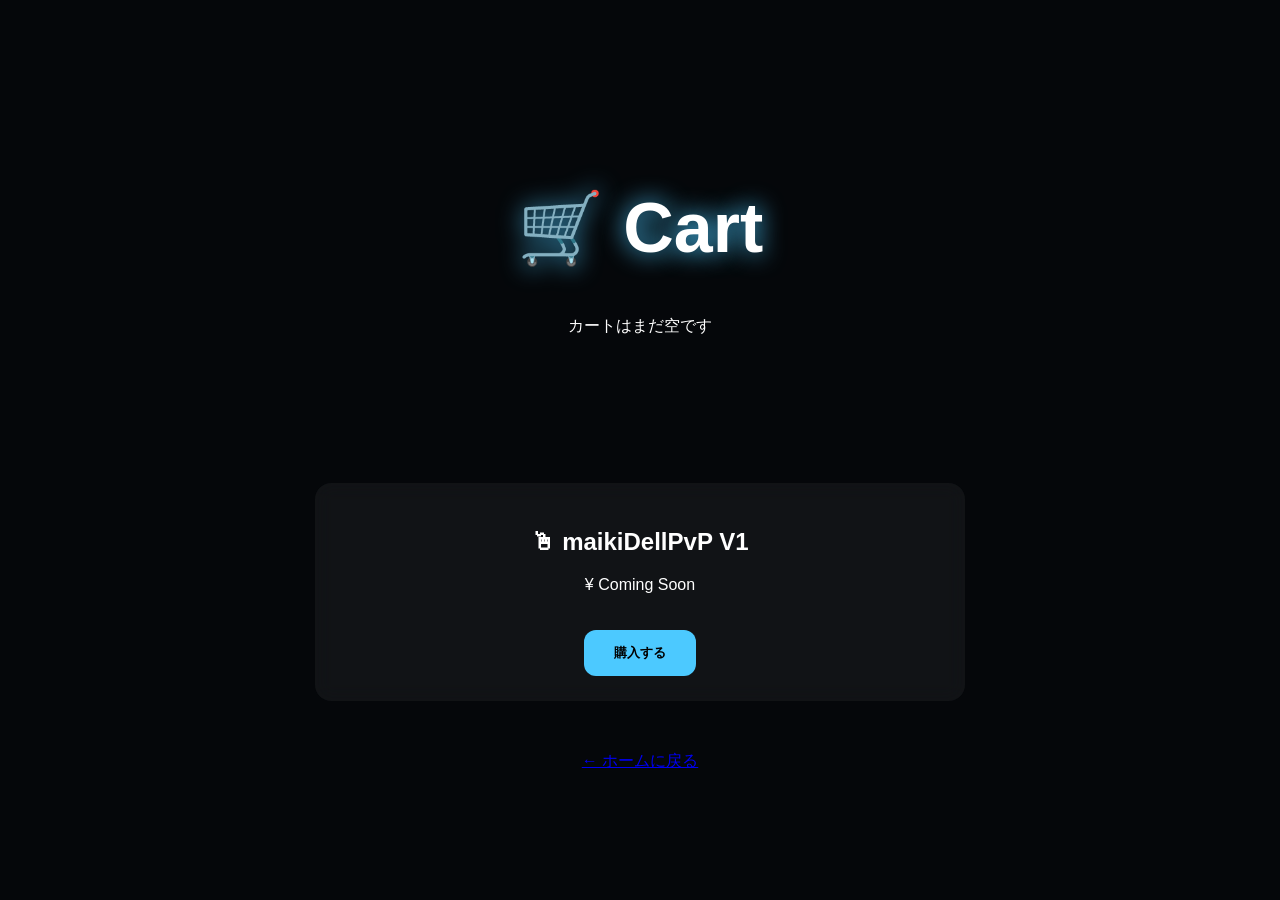
==== cart.html @ 551414e2 "Create cart.html" ====
<!DOCTYPE html>
<html lang="ja">
<head>
<meta charset="UTF-8">
<meta name="viewport" content="width=device-width, initial-scale=1.0">
<title>Cart</title>
<link rel="stylesheet" href="style.css">
</head>

<body>

<header class="hero">
    <h1 class="glow">🛒 Cart</h1>
    <p>カートはまだ空です</p>
</header>

<section class="card">
    <h2>🖱 maikiDellPvP V1</h2>
    <p>¥ Coming Soon</p>
    <button onclick="alert('まだ購入できません')">購入する</button>
</section>

<a href="index.html">← ホームに戻る</a>

</body>
</html>
---- style.css ----
body{
    margin:0;
    font-family:Arial;
    background:#05070a;
    color:white;
    text-align:center;
    overflow-x:hidden;
}

/* 背景 */
canvas{
    position:fixed;
    top:0;
    left:0;
    z-index:-1;
}

/* HERO */
.hero{
    padding:140px 20px 80px;
}

.glow{
    font-size:70px;
    text-shadow:0 0 25px #4cc9ff;
}

.sub{
    color:#4cc9ff;
}

/* BUTTON */
button{
    margin-top:20px;
    padding:14px 30px;
    background:#4cc9ff;
    border:none;
    border-radius:12px;
    font-weight:bold;
    cursor:pointer;
    transition:0.3s;
}

button:hover{
    transform:scale(1.1);
    box-shadow:0 0 20px #4cc9ff;
}

/* CARD */
.card{
    margin:50px auto;
    padding:25px;
    max-width:600px;
    background:rgba(255,255,255,0.05);
    border-radius:16px;
    backdrop-filter: blur(10px);
    transition:0.6s;
}

.card:hover{
    transform:translateY(-5px);
    box-shadow:0 0 25px rgba(76,201,255,0.3);
}

/* FADE */
.reveal{
    opacity:0;
    transform:translateY(40px);
    transition:1s;
}

.reveal.active{
    opacity:1;
    transform:translateY(0);
}

/* FOOTER */
footer{
    margin:60px 0;
}

footer a{
    margin:10px;
    color:#4cc9ff;
    text-decoration:none;
}
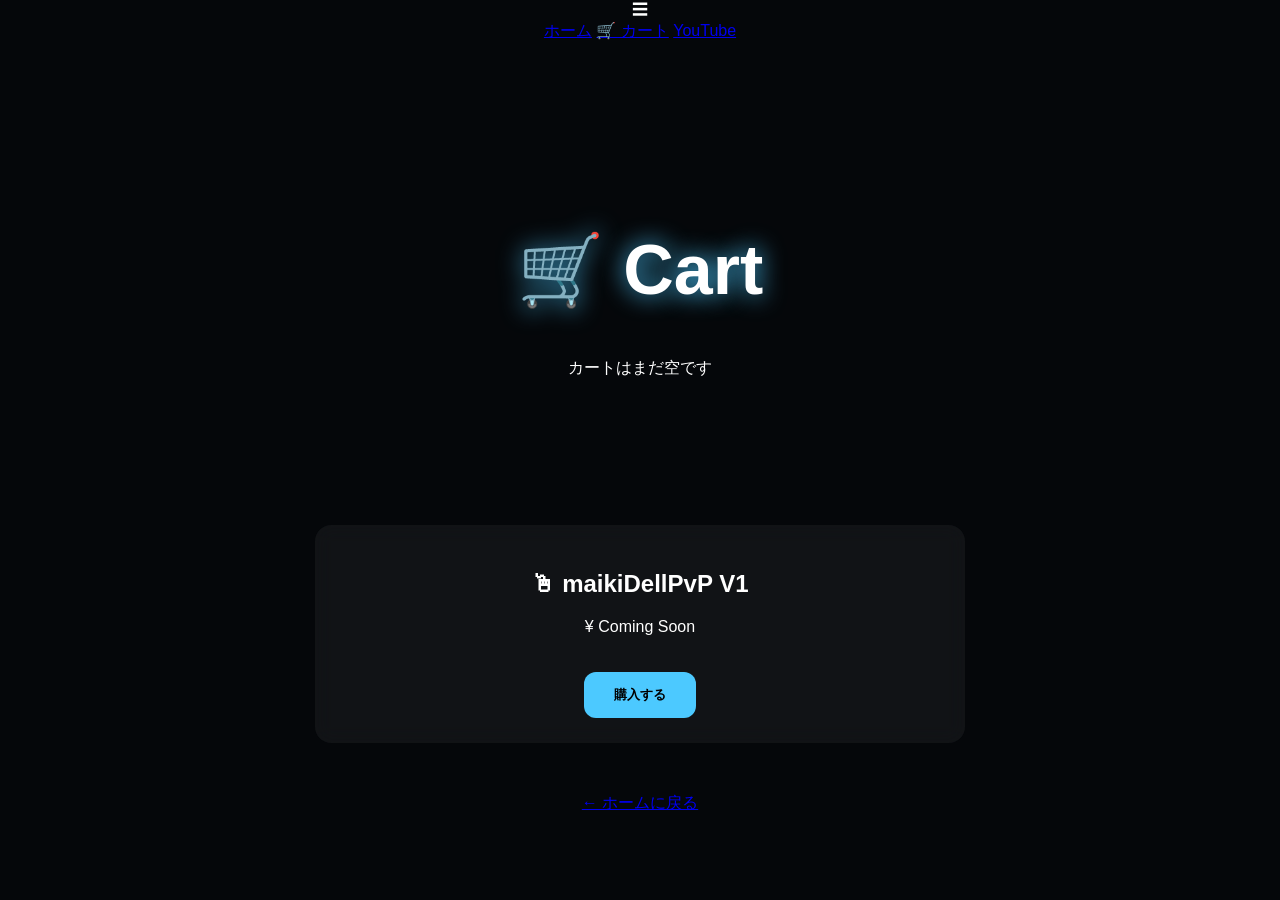
==== commit 3245dcd9: "Update cart.html" ====
--- a/cart.html
+++ b/cart.html
@@ -8,7 +8,15 @@
 </head>
 
 <body>
+<div class="menu">
+    <div class="hamburger" id="hamburger">☰</div>
 
+    <div class="dropdown" id="dropdown">
+        <a href="index.html">ホーム</a>
+        <a href="cart.html">🛒 カート</a>
+        <a href="https://www.youtube.com/@マイキデル" target="_blank">YouTube</a>
+    </div>
+</div>
 <header class="hero">
     <h1 class="glow">🛒 Cart</h1>
     <p>カートはまだ空です</p>
--- a/style.css
+++ b/style.css
@@ -84,3 +84,20 @@
     color:#4cc9ff;
     text-decoration:none;
 }
+footer a{
+    display:inline-block;
+    margin:10px;
+    padding:10px 18px;
+    background:#111;
+    border:1px solid #4cc9ff;
+    border-radius:10px;
+    color:#4cc9ff;
+    text-decoration:none;
+    transition:0.3s;
+}
+
+footer a:hover{
+    background:#4cc9ff;
+    color:black;
+    box-shadow:0 0 15px #4cc9ff;
+}
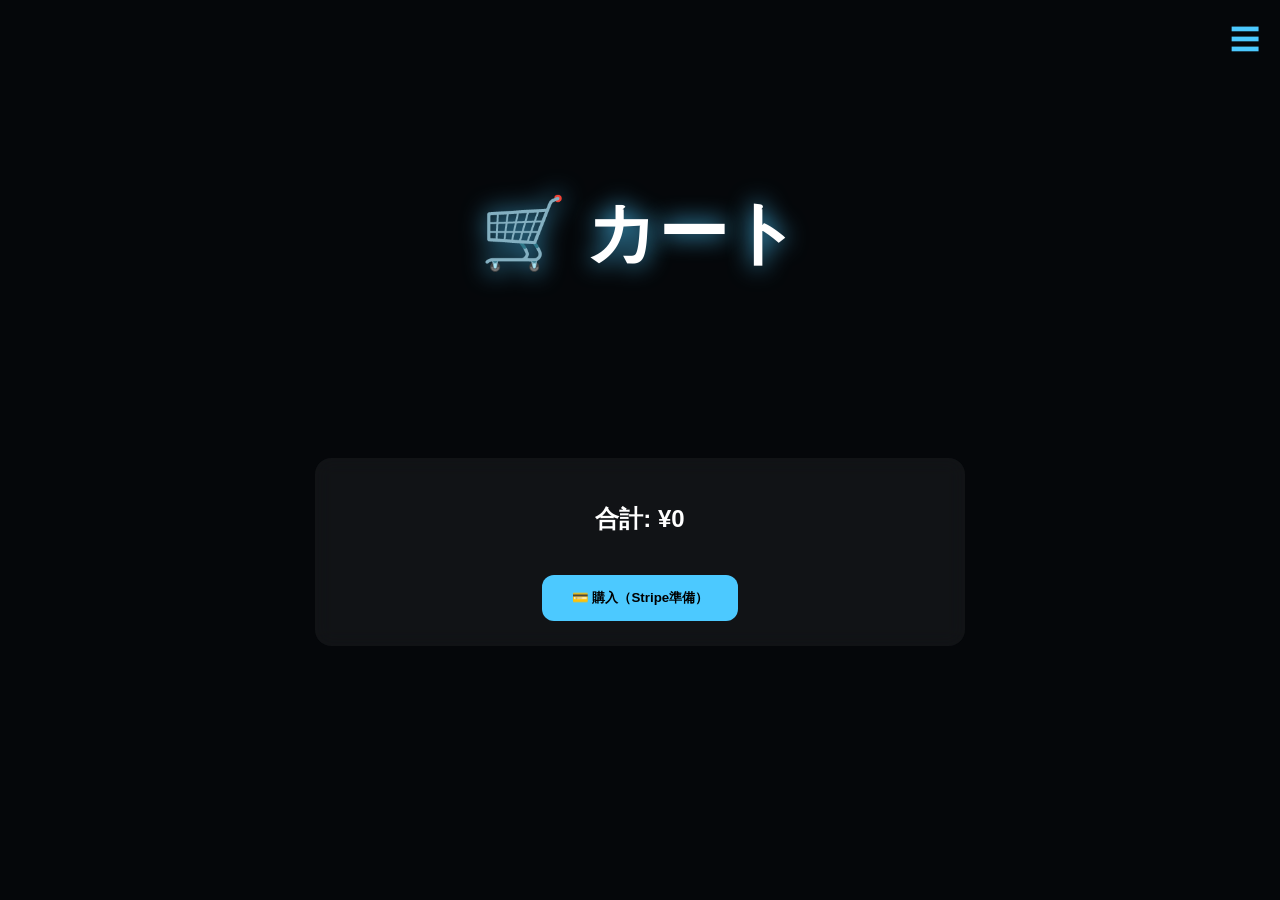
==== commit 2eb5ad16: "Update cart.html" ====
--- a/cart.html
+++ b/cart.html
@@ -8,27 +8,31 @@
 </head>
 
 <body>
+
+<canvas id="bg"></canvas>
+
+<!-- メニュー -->
 <div class="menu">
-    <div class="hamburger" id="hamburger">☰</div>
+  <div class="hamburger" id="hamburger">☰</div>
 
-    <div class="dropdown" id="dropdown">
-        <a href="index.html">ホーム</a>
-        <a href="cart.html">🛒 カート</a>
-        <a href="https://www.youtube.com/@マイキデル" target="_blank">YouTube</a>
-    </div>
+  <div class="dropdown" id="dropdown">
+    <a href="index.html">🏠 ホーム</a>
+    <a href="cart.html">🛒 カート</a>
+    <a href="orders.html">🧾 注文履歴</a>
+  </div>
 </div>
+
 <header class="hero">
-    <h1 class="glow">🛒 Cart</h1>
-    <p>カートはまだ空です</p>
+  <h1 class="glow">🛒 カート</h1>
 </header>
 
 <section class="card">
-    <h2>🖱 maikiDellPvP V1</h2>
-    <p>¥ Coming Soon</p>
-    <button onclick="alert('まだ購入できません')">購入する</button>
+  <div id="cartItems"></div>
+  <h2>合計: ¥<span id="total">0</span></h2>
+
+  <button onclick="checkout()">💳 購入（Stripe準備）</button>
 </section>
 
-<a href="index.html">← ホームに戻る</a>
-
+<script src="app.js"></script>
 </body>
 </html>
--- a/style.css
+++ b/style.css
@@ -101,3 +101,47 @@
     color:black;
     box-shadow:0 0 15px #4cc9ff;
 }
+.menu{
+    position:fixed;
+    top:20px;
+    right:20px;
+    z-index:999;
+}
+
+.hamburger{
+    font-size:30px;
+    cursor:pointer;
+    color:#4cc9ff;
+    transition:0.3s;
+}
+
+/* 回転アニメ */
+.hamburger.active{
+    transform: rotate(90deg);
+}
+
+/* ドロップダウン */
+.dropdown{
+    display:none;
+    flex-direction:column;
+    background:#111;
+    border:1px solid #4cc9ff;
+    padding:10px;
+    border-radius:10px;
+    margin-top:10px;
+}
+
+.dropdown.show{
+    display:flex;
+}
+
+.dropdown a{
+    color:#4cc9ff;
+    text-decoration:none;
+    padding:8px;
+}
+
+.dropdown a:hover{
+    background:#4cc9ff;
+    color:black;
+}
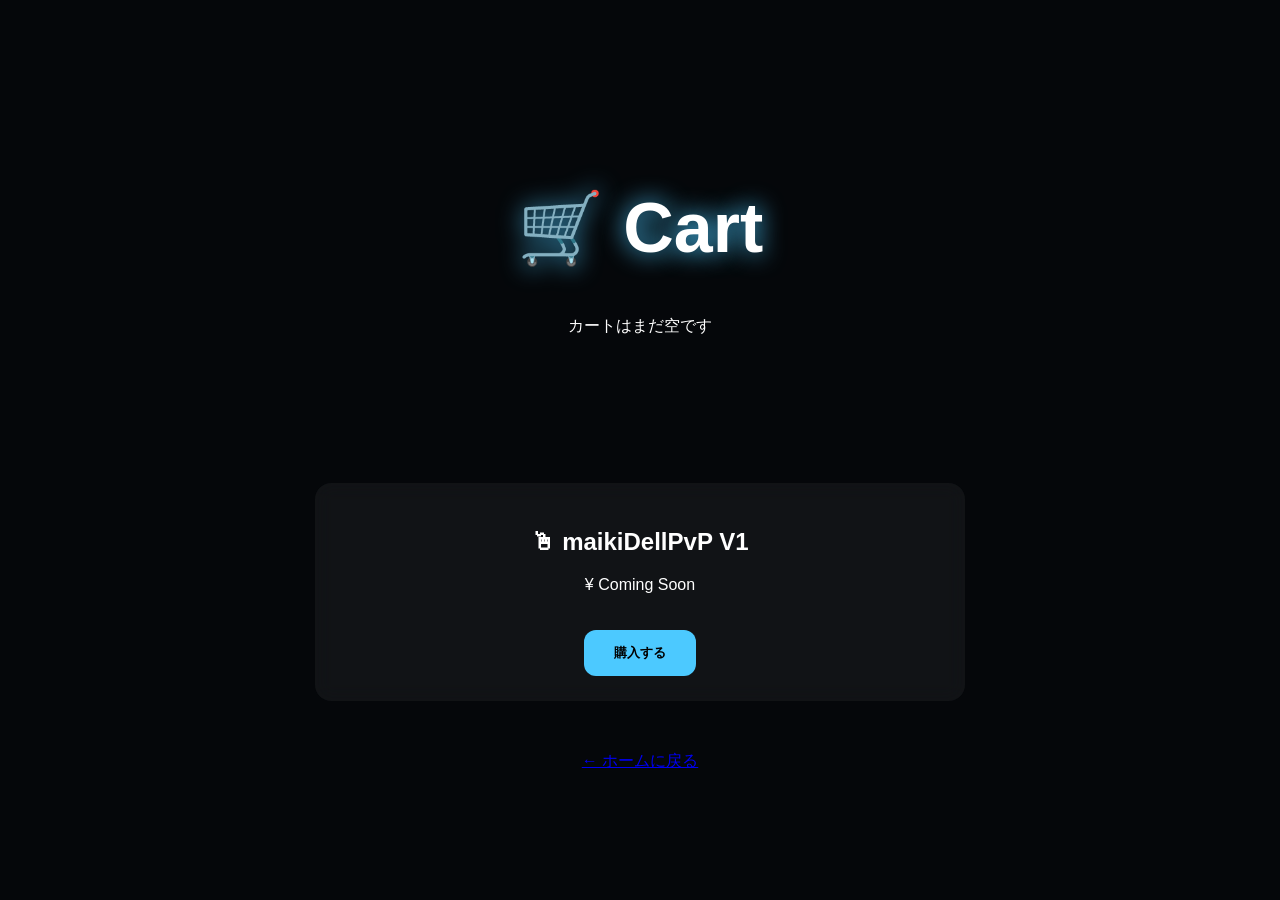
==== commit da8f1bbb: "Update cart.html" ====
--- a/cart.html
+++ b/cart.html
@@ -9,30 +9,18 @@
 
 <body>
 
-<canvas id="bg"></canvas>
-
-<!-- メニュー -->
-<div class="menu">
-  <div class="hamburger" id="hamburger">☰</div>
-
-  <div class="dropdown" id="dropdown">
-    <a href="index.html">🏠 ホーム</a>
-    <a href="cart.html">🛒 カート</a>
-    <a href="orders.html">🧾 注文履歴</a>
-  </div>
-</div>
-
 <header class="hero">
-  <h1 class="glow">🛒 カート</h1>
+    <h1 class="glow">🛒 Cart</h1>
+    <p>カートはまだ空です</p>
 </header>
 
 <section class="card">
-  <div id="cartItems"></div>
-  <h2>合計: ¥<span id="total">0</span></h2>
-
-  <button onclick="checkout()">💳 購入（Stripe準備）</button>
+    <h2>🖱 maikiDellPvP V1</h2>
+    <p>¥ Coming Soon</p>
+    <button onclick="alert('まだ購入できません')">購入する</button>
 </section>
 
-<script src="app.js"></script>
+<a href="index.html">← ホームに戻る</a>
+
 </body>
 </html>
--- a/style.css
+++ b/style.css
@@ -84,64 +84,3 @@
     color:#4cc9ff;
     text-decoration:none;
 }
-footer a{
-    display:inline-block;
-    margin:10px;
-    padding:10px 18px;
-    background:#111;
-    border:1px solid #4cc9ff;
-    border-radius:10px;
-    color:#4cc9ff;
-    text-decoration:none;
-    transition:0.3s;
-}
-
-footer a:hover{
-    background:#4cc9ff;
-    color:black;
-    box-shadow:0 0 15px #4cc9ff;
-}
-.menu{
-    position:fixed;
-    top:20px;
-    right:20px;
-    z-index:999;
-}
-
-.hamburger{
-    font-size:30px;
-    cursor:pointer;
-    color:#4cc9ff;
-    transition:0.3s;
-}
-
-/* 回転アニメ */
-.hamburger.active{
-    transform: rotate(90deg);
-}
-
-/* ドロップダウン */
-.dropdown{
-    display:none;
-    flex-direction:column;
-    background:#111;
-    border:1px solid #4cc9ff;
-    padding:10px;
-    border-radius:10px;
-    margin-top:10px;
-}
-
-.dropdown.show{
-    display:flex;
-}
-
-.dropdown a{
-    color:#4cc9ff;
-    text-decoration:none;
-    padding:8px;
-}
-
-.dropdown a:hover{
-    background:#4cc9ff;
-    color:black;
-}
